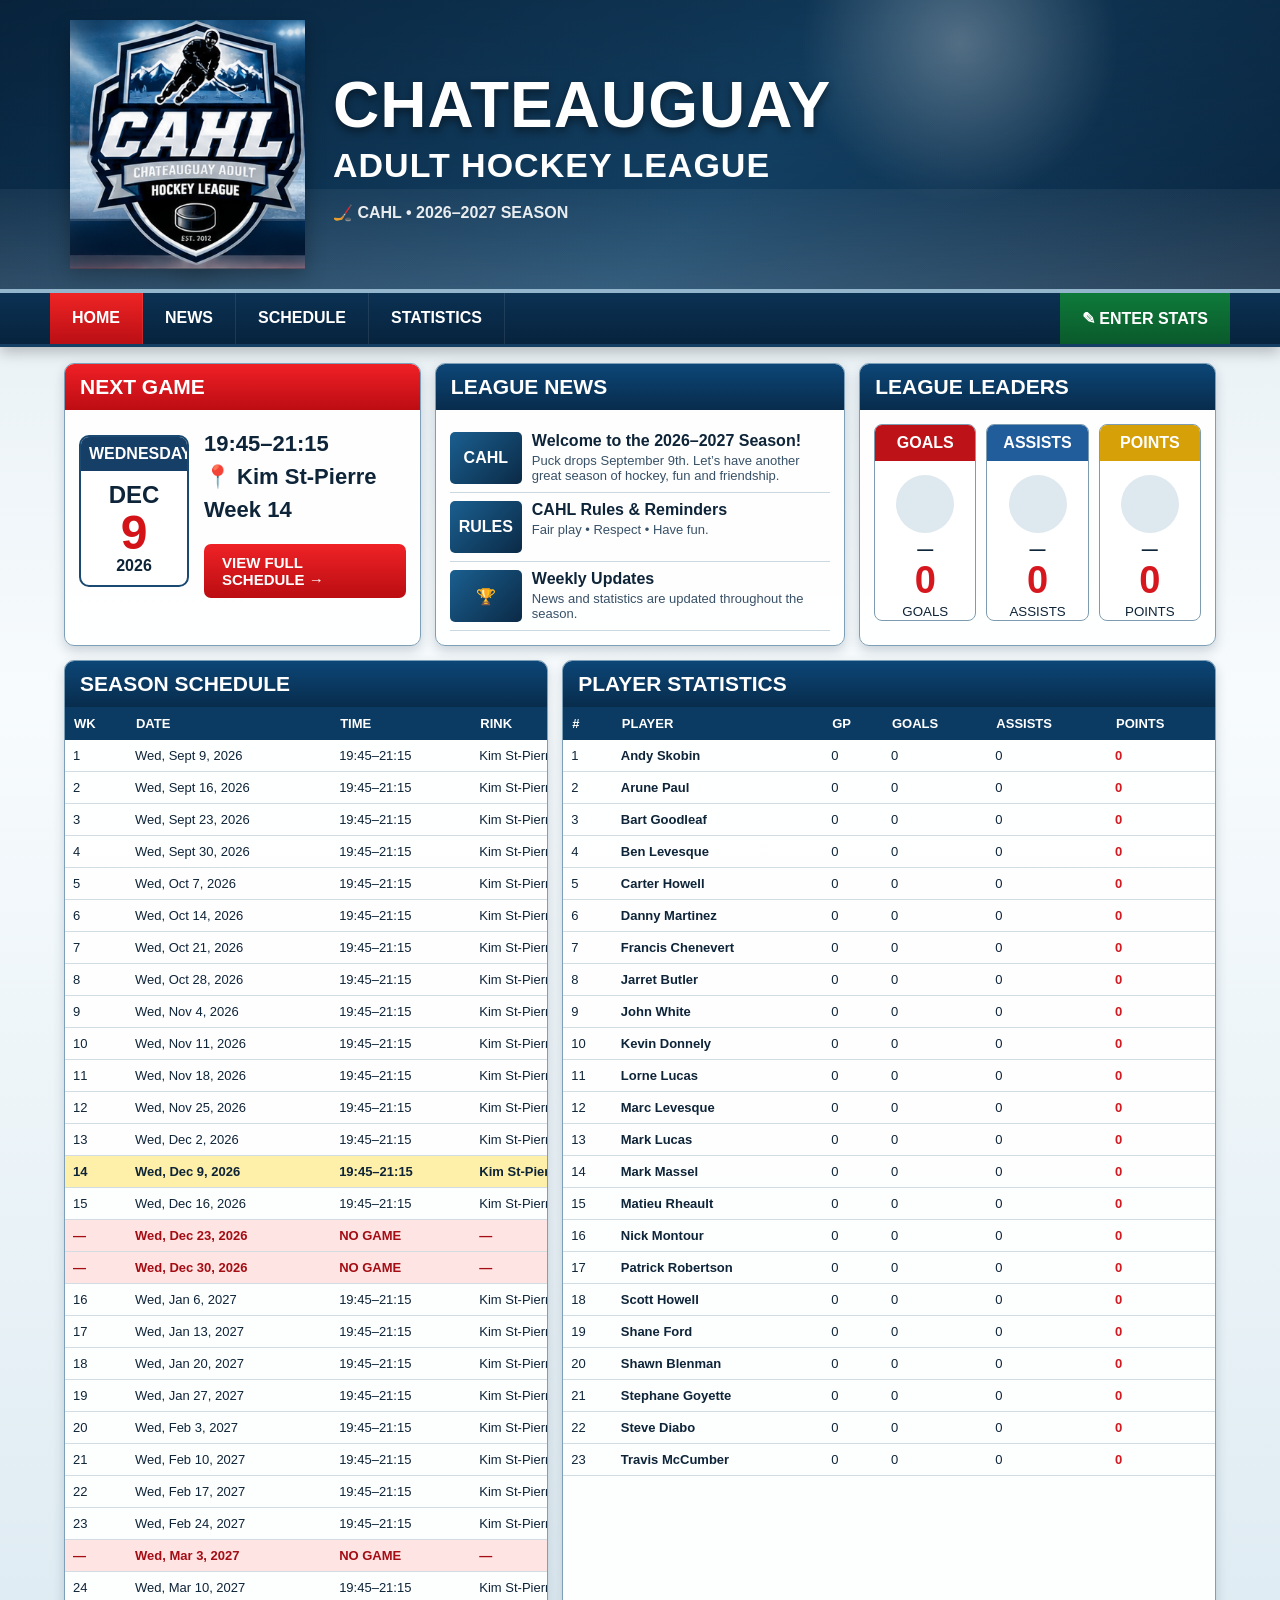
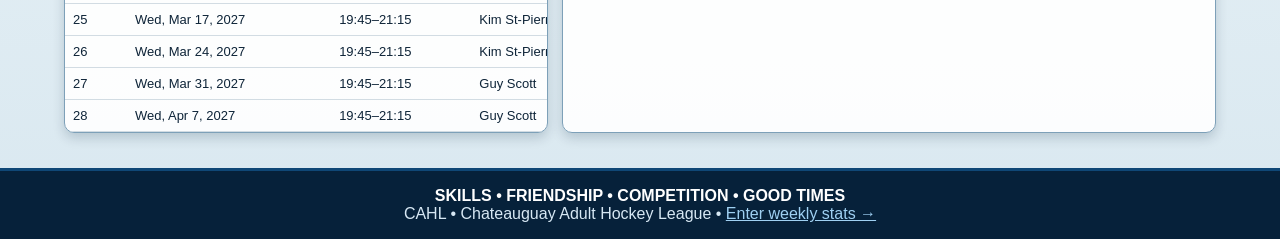
==== index.html @ e0590877 "Build CAHL GitHub Pages site with weekly stats editor Turn the single-file CAHL mockup into a sustai" ====
<!DOCTYPE html>
<html lang="en">
<head>
<meta charset="UTF-8">
<meta name="viewport" content="width=device-width, initial-scale=1.0">
<title>CAHL - Chateauguay Adult Hockey League</title>
<meta name="description" content="Chateauguay Adult Hockey League — schedule, standings and player statistics for the 2026–2027 season.">
<link rel="icon" href="assets/logo.png">
<link rel="stylesheet" href="assets/app.css">
</head>
<body>
<section class="hero" id="home">
  <div class="hero-inner">
    <img class="logo-img" src="assets/logo.png" alt="CAHL logo">
    <div class="hero-title">
      <h1>CHATEAUGUAY</h1>
      <h2>ADULT HOCKEY LEAGUE</h2>
      <div class="est">🏒 <span id="seasonLabel">CAHL • 2026–2027 SEASON</span></div>
    </div>
  </div>
</section>

<nav class="nav">
  <div class="nav-inner">
    <a href="#home">HOME</a><a href="#news">NEWS</a><a href="#schedule">SCHEDULE</a><a href="#stats">STATISTICS</a><a class="admin-link" href="admin.html">✎ ENTER STATS</a>
  </div>
</nav>

<main class="main">
  <div class="top-grid">
    <section class="panel">
      <div class="panel-head red">Next Game</div>
      <div class="panel-body next-game" id="nextGame">
        <div class="date-box"><div class="day">—</div><div class="month">—</div><div class="num">—</div><div class="year">—</div></div>
        <div class="game-details"><strong>Loading…</strong></div>
      </div>
    </section>

    <section class="panel" id="news">
      <div class="panel-head">League News</div>
      <div class="panel-body">
        <div class="news-item"><div class="news-thumb">CAHL</div><div><h4>Welcome to the 2026–2027 Season!</h4><p>Puck drops September 9th. Let’s have another great season of hockey, fun and friendship.</p></div></div>
        <div class="news-item"><div class="news-thumb">RULES</div><div><h4>CAHL Rules &amp; Reminders</h4><p>Fair play • Respect • Have fun.</p></div></div>
        <div class="news-item"><div class="news-thumb">🏆</div><div><h4>Weekly Updates</h4><p>News and statistics are updated throughout the season.</p></div></div>
      </div>
    </section>

    <section class="panel">
      <div class="panel-head">League Leaders</div>
      <div class="panel-body leader-grid">
        <div class="leader-card"><div class="title">GOALS</div><div class="sil"></div><div class="name" id="goalName">—</div><div class="stat" id="goalVal">0</div><small>GOALS</small></div>
        <div class="leader-card"><div class="title">ASSISTS</div><div class="sil"></div><div class="name" id="assistName">—</div><div class="stat" id="assistVal">0</div><small>ASSISTS</small></div>
        <div class="leader-card"><div class="title">POINTS</div><div class="sil"></div><div class="name" id="pointName">—</div><div class="stat" id="pointVal">0</div><small>POINTS</small></div>
      </div>
    </section>
  </div>

  <div class="content-grid">
    <section class="panel" id="schedule">
      <div class="panel-head">Season Schedule</div>
      <div class="table-wrap"><table><thead><tr><th>WK</th><th>DATE</th><th>TIME</th><th>RINK</th></tr></thead><tbody id="scheduleBody"></tbody></table></div>
    </section>

    <section class="panel" id="stats">
      <div class="panel-head">Player Statistics</div>
      <div class="table-wrap"><table><thead><tr><th>#</th><th>PLAYER</th><th>GP</th><th>GOALS</th><th>ASSISTS</th><th>POINTS</th></tr></thead><tbody id="statsBody"></tbody></table></div>
    </section>
  </div>
</main>

<footer class="footer">
  <strong>SKILLS • FRIENDSHIP • COMPETITION • GOOD TIMES</strong><br>
  CAHL • Chateauguay Adult Hockey League • <a href="admin.html">Enter weekly stats →</a>
</footer>

<script src="assets/data.js"></script>
<script src="assets/site.js"></script>
</body>
</html>
---- assets/app.css ----
:root{
  --navy:#07233d; --navy2:#0a365f; --blue:#0f66b3; --red:#d71920;
  --gold:#f0b51a; --ice:#eef5f9; --line:#c6d3dc; --text:#0e2438;
}
*{box-sizing:border-box}
body{
  margin:0;font-family:Arial,Helvetica,sans-serif;color:var(--text);
  background:linear-gradient(#dfeaf0,#f7fbfd 38%,#d9e8f0);
}
.hero{
  min-height:270px;
  background:
    radial-gradient(circle at 75% 15%,rgba(255,255,255,.28),transparent 16%),
    linear-gradient(rgba(3,21,38,.35),rgba(3,21,38,.15)),
    linear-gradient(135deg,#0a2a47,#174b73 58%,#0b2945);
  color:white;
  position:relative;
  overflow:hidden;
  border-bottom:4px solid #93b6cc;
}
.hero:before{
  content:"";position:absolute;inset:auto 0 0;height:100px;
  background:linear-gradient(rgba(255,255,255,.05),rgba(255,255,255,.14));
}
.hero-inner{
  max-width:1180px;margin:auto;padding:20px;display:flex;align-items:center;gap:28px;position:relative;z-index:1;
}
.logo-img{width:235px;max-width:34vw;filter:drop-shadow(0 10px 10px rgba(0,0,0,.35))}
.hero-title h1{
  margin:0;font-size:clamp(34px,5vw,66px);font-weight:900;letter-spacing:1px;
  text-shadow:0 4px 8px rgba(0,0,0,.45)
}
.hero-title h2{margin:4px 0 0;font-size:clamp(20px,3vw,34px);letter-spacing:1px}
.hero-title .est{margin-top:18px;font-weight:700;opacity:.9}
.nav{
  background:linear-gradient(#0b3153,#07233d);border-bottom:3px solid #153f62;
  box-shadow:0 5px 14px rgba(0,0,0,.25)
}
.nav-inner{max-width:1180px;margin:auto;display:flex;flex-wrap:wrap}
.nav a{
  color:white;text-decoration:none;font-weight:800;padding:16px 22px;display:block;border-right:1px solid rgba(255,255,255,.09)
}
.nav a:first-child{background:linear-gradient(#ef2424,#ba0f15)}
.nav a.admin-link{margin-left:auto;border-right:none;background:linear-gradient(#0e7a3a,#0a5a2b)}
.main{max-width:1180px;margin:16px auto 0;padding:0 14px 35px}
.top-grid{display:grid;grid-template-columns:1fr 1.15fr 1fr;gap:14px}
.panel{
  border:1px solid #7da0b8;border-radius:10px;background:rgba(255,255,255,.93);
  box-shadow:0 5px 12px rgba(5,33,54,.18);overflow:hidden
}
.panel-head{
  background:linear-gradient(#0c4677,#082c4c);color:white;padding:11px 15px;
  font-size:21px;font-weight:900;text-transform:uppercase
}
.panel-head.red{background:linear-gradient(#ef2026,#bd0c13)}
.panel-head.green{background:linear-gradient(#0e7a3a,#0a5a2b)}
.panel-body{padding:14px}
.next-game{display:grid;grid-template-columns:110px 1fr;gap:15px;align-items:center}
.date-box{
  border:2px solid #1a4a71;border-radius:10px;background:white;text-align:center;overflow:hidden
}
.date-box .day{background:#163f67;color:white;font-weight:900;padding:8px}
.date-box .month{font-size:24px;font-weight:900;margin-top:10px}
.date-box .num{font-size:48px;color:#d31318;font-weight:900;line-height:1}
.date-box .year{font-weight:800;padding-bottom:10px}
.game-details strong{font-size:22px;display:block;margin:7px 0}
.btn{display:inline-block;background:linear-gradient(#ef2226,#ba0d12);color:white;font-weight:900;padding:10px 18px;border-radius:7px;text-decoration:none;margin-top:14px;border:none;cursor:pointer;font-size:15px}
.btn:disabled{opacity:.5;cursor:not-allowed}
.btn.blue{background:linear-gradient(#0f66b3,#0a4a85)}
.btn.green{background:linear-gradient(#0e7a3a,#0a5a2b)}
.btn.ghost{background:linear-gradient(#5a6b78,#3f4c56)}
.news-item{display:grid;grid-template-columns:72px 1fr;gap:10px;padding:8px 0;border-bottom:1px solid #ccd8df}
.news-thumb{height:52px;border-radius:5px;background:linear-gradient(135deg,#1a5f90,#0b2a46);display:grid;place-items:center;color:white;font-weight:900}
.news-item h4{margin:0 0 3px;font-size:16px} .news-item p{margin:0;font-size:13px;color:#385167}
.leader-grid{display:grid;grid-template-columns:repeat(3,1fr);gap:10px}
.leader-card{border:1px solid #7d9cb2;border-radius:8px;background:white;text-align:center;overflow:hidden}
.leader-card .title{color:white;font-weight:900;padding:9px;background:#bd1218}
.leader-card:nth-child(2) .title{background:#205d9a}
.leader-card:nth-child(3) .title{background:#d6a009}
.leader-card .sil{width:58px;height:58px;border-radius:50%;background:#dde8ef;margin:14px auto 8px}
.leader-card .name{font-weight:900} .leader-card .stat{font-size:38px;color:#d6171e;font-weight:900}
.content-grid{display:grid;grid-template-columns:1fr 1.35fr;gap:14px;margin-top:14px}
.table-wrap{overflow:auto}
table{width:100%;border-collapse:collapse;min-width:560px}
th{background:#0b3b63;color:white;padding:9px;font-size:13px;text-align:left}
td{padding:8px;border-bottom:1px solid #d2dce3;font-size:13px}
tr.highlight td{background:#fff0a9;font-weight:800}
tr.no-game td{background:#ffe4e4;color:#a30d13;font-weight:800}
.points{color:#d31920;font-weight:900}
.roster{display:grid;grid-template-columns:1fr 1fr;gap:0 18px}
.roster div{padding:7px 4px;border-bottom:1px solid #d6dfe5;font-size:13px}
.roster b{display:inline-block;width:22px}
.footer{
  background:#06213a;color:#d7e8f4;text-align:center;padding:16px 20px;border-top:3px solid #0f4776
}
.footer strong{color:white}
.footer a{color:#9fd0f2}

/* ---- Admin / stats-entry editor ---- */
.field{margin:10px 0}
.field label{display:block;font-weight:800;margin-bottom:4px;font-size:14px}
.field input,.field select{
  width:100%;padding:9px 10px;border:1px solid #7da0b8;border-radius:7px;font-size:15px;background:white
}
.row2{display:grid;grid-template-columns:1fr 1fr;gap:12px}
.hint{font-size:12px;color:#4a6076;margin:4px 0 0}
.entry-table th,.entry-table td{text-align:left}
.entry-table td.num,.entry-table th.num{text-align:center;width:88px}
.entry-table input[type=number]{width:70px;padding:6px;border:1px solid #7da0b8;border-radius:6px;text-align:center;font-size:14px}
.entry-table input[type=checkbox]{width:18px;height:18px}
.entry-table tr.played td{background:#eafaef}
.toolbar{display:flex;flex-wrap:wrap;gap:10px;align-items:center;margin-top:6px}
.status{margin:12px 0;padding:11px 14px;border-radius:8px;font-weight:700;font-size:14px;display:none}
.status.show{display:block}
.status.ok{background:#e6f7ec;color:#0a5a2b;border:1px solid #8ed0a5}
.status.err{background:#fdeaea;color:#a30d13;border:1px solid #e6a2a5}
.status.info{background:#e9f2fb;color:#0a4a85;border:1px solid #a7c8e8}
details.help{margin:10px 0;background:#eef5f9;border:1px solid #c6d3dc;border-radius:8px;padding:10px 14px}
details.help summary{font-weight:800;cursor:pointer}
details.help p,details.help li{font-size:13px;line-height:1.5}
code{background:#e3edf3;padding:1px 5px;border-radius:4px;font-size:12px}
.json-out{width:100%;min-height:160px;font-family:ui-monospace,Menlo,Consolas,monospace;font-size:12px;padding:10px;border:1px solid #7da0b8;border-radius:8px;white-space:pre;overflow:auto}
@media(max-width:950px){
  .top-grid,.content-grid{grid-template-columns:1fr}
  .hero-inner{align-items:flex-start}
  .logo-img{width:160px}
}
@media(max-width:600px){
  .hero-inner{flex-direction:column;text-align:center}
  .logo-img{max-width:180px}
  .nav-inner{justify-content:center}
  .nav a{padding:12px 14px;font-size:13px}
  .nav a.admin-link{margin-left:0}
  .leader-grid{grid-template-columns:1fr}
  .next-game{grid-template-columns:95px 1fr}
  .roster{grid-template-columns:1fr}
  .row2{grid-template-columns:1fr}
}
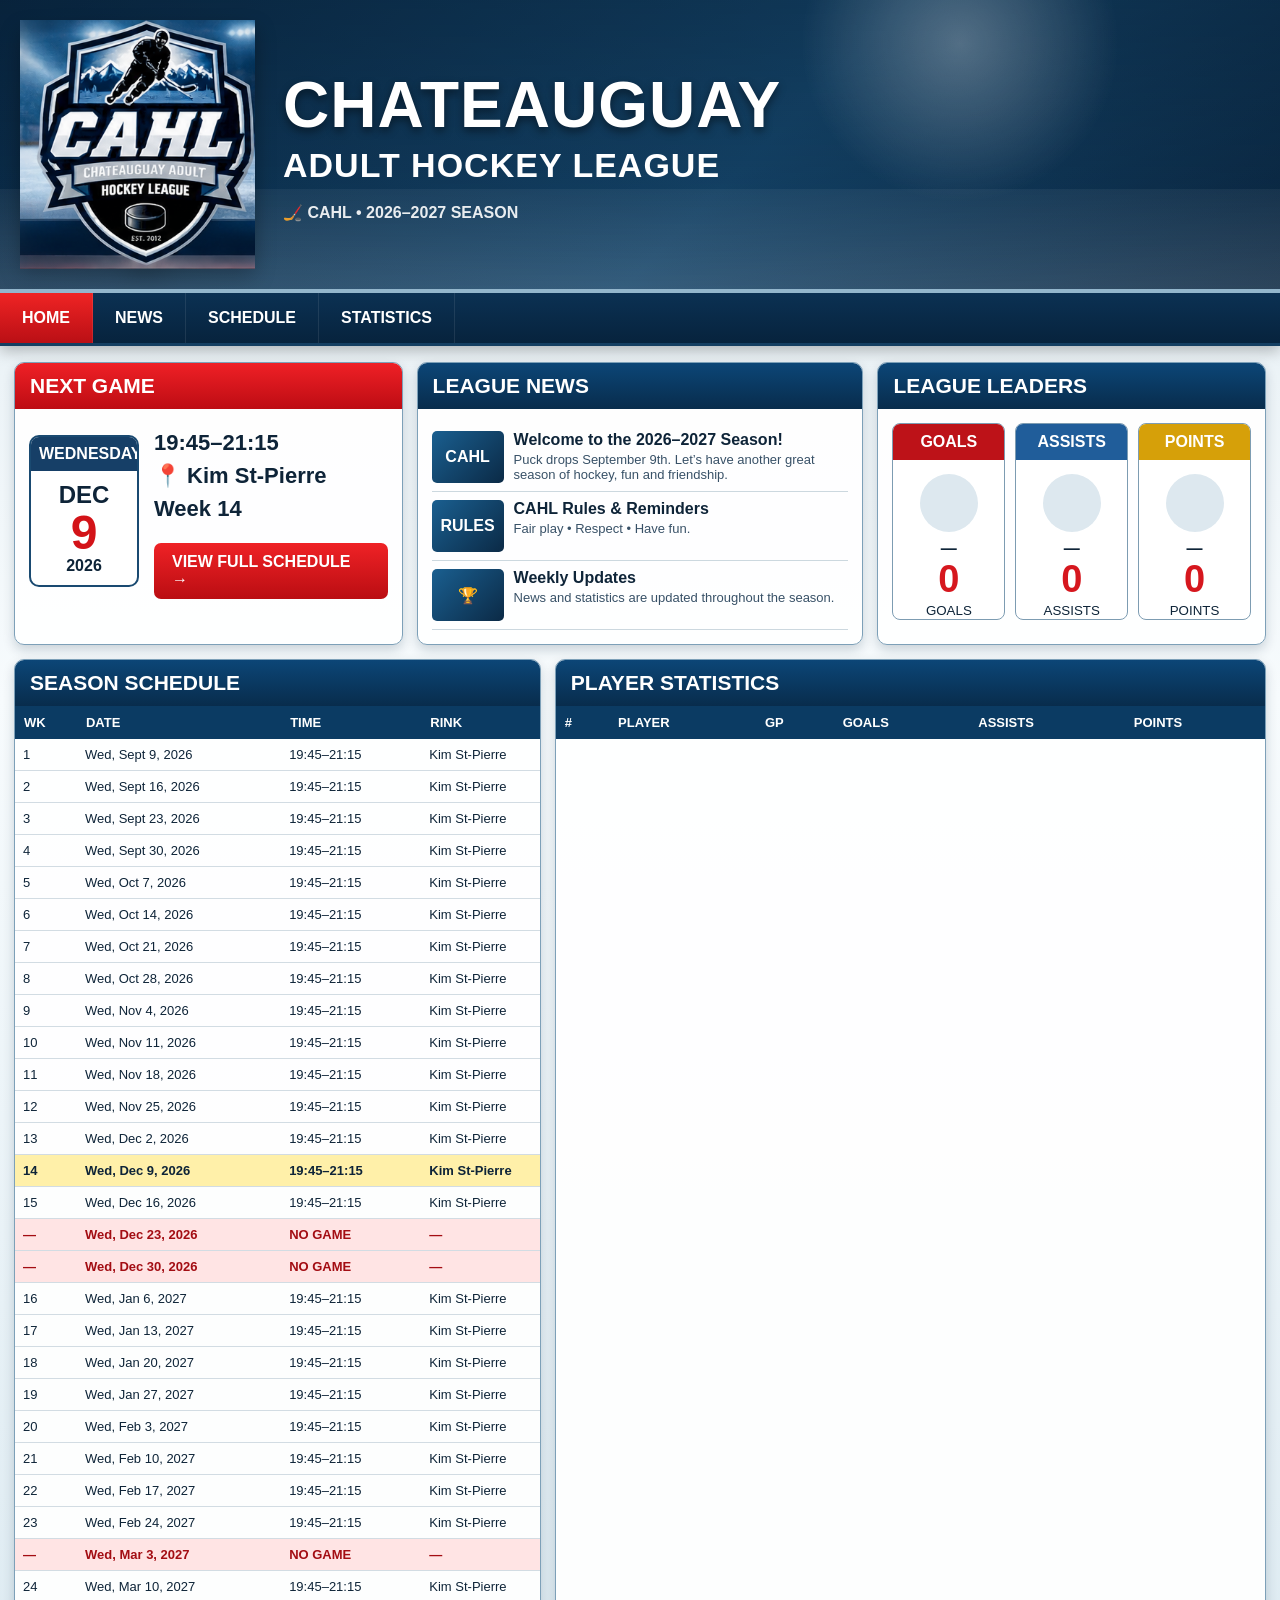
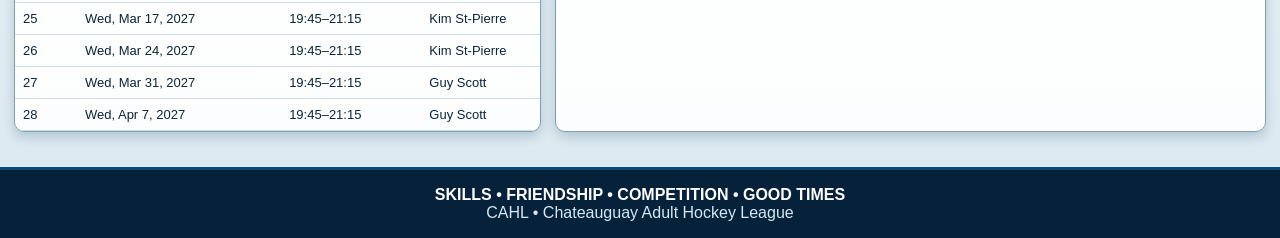
==== commit 9fa50dcc: "Switch stats source to Google Sheet with automated sync Replace the browser-based PAT editor with a " ====
--- a/index.html
+++ b/index.html
@@ -22,7 +22,7 @@
 
 <nav class="nav">
   <div class="nav-inner">
-    <a href="#home">HOME</a><a href="#news">NEWS</a><a href="#schedule">SCHEDULE</a><a href="#stats">STATISTICS</a><a class="admin-link" href="admin.html">✎ ENTER STATS</a>
+    <a href="#home">HOME</a><a href="#news">NEWS</a><a href="#schedule">SCHEDULE</a><a href="#stats">STATISTICS</a>
   </div>
 </nav>
 
@@ -70,7 +70,7 @@
 
 <footer class="footer">
   <strong>SKILLS • FRIENDSHIP • COMPETITION • GOOD TIMES</strong><br>
-  CAHL • Chateauguay Adult Hockey League • <a href="admin.html">Enter weekly stats →</a>
+  CAHL • Chateauguay Adult Hockey League
 </footer>
 
 <script src="assets/data.js"></script>
--- a/assets/app.css
+++ b/assets/app.css
@@ -23,7 +23,7 @@
   background:linear-gradient(rgba(255,255,255,.05),rgba(255,255,255,.14));
 }
 .hero-inner{
-  max-width:1180px;margin:auto;padding:20px;display:flex;align-items:center;gap:28px;position:relative;z-index:1;
+  max-width:1560px;margin:auto;padding:20px;display:flex;align-items:center;gap:28px;position:relative;z-index:1;
 }
 .logo-img{width:235px;max-width:34vw;filter:drop-shadow(0 10px 10px rgba(0,0,0,.35))}
 .hero-title h1{
@@ -36,13 +36,12 @@
   background:linear-gradient(#0b3153,#07233d);border-bottom:3px solid #153f62;
   box-shadow:0 5px 14px rgba(0,0,0,.25)
 }
-.nav-inner{max-width:1180px;margin:auto;display:flex;flex-wrap:wrap}
+.nav-inner{max-width:1560px;margin:auto;display:flex;flex-wrap:wrap}
 .nav a{
   color:white;text-decoration:none;font-weight:800;padding:16px 22px;display:block;border-right:1px solid rgba(255,255,255,.09)
 }
 .nav a:first-child{background:linear-gradient(#ef2424,#ba0f15)}
-.nav a.admin-link{margin-left:auto;border-right:none;background:linear-gradient(#0e7a3a,#0a5a2b)}
-.main{max-width:1180px;margin:16px auto 0;padding:0 14px 35px}
+.main{max-width:1560px;margin:16px auto 0;padding:0 14px 35px}
 .top-grid{display:grid;grid-template-columns:1fr 1.15fr 1fr;gap:14px}
 .panel{
   border:1px solid #7da0b8;border-radius:10px;background:rgba(255,255,255,.93);
@@ -53,7 +52,6 @@
   font-size:21px;font-weight:900;text-transform:uppercase
 }
 .panel-head.red{background:linear-gradient(#ef2026,#bd0c13)}
-.panel-head.green{background:linear-gradient(#0e7a3a,#0a5a2b)}
 .panel-body{padding:14px}
 .next-game{display:grid;grid-template-columns:110px 1fr;gap:15px;align-items:center}
 .date-box{
@@ -64,11 +62,7 @@
 .date-box .num{font-size:48px;color:#d31318;font-weight:900;line-height:1}
 .date-box .year{font-weight:800;padding-bottom:10px}
 .game-details strong{font-size:22px;display:block;margin:7px 0}
-.btn{display:inline-block;background:linear-gradient(#ef2226,#ba0d12);color:white;font-weight:900;padding:10px 18px;border-radius:7px;text-decoration:none;margin-top:14px;border:none;cursor:pointer;font-size:15px}
-.btn:disabled{opacity:.5;cursor:not-allowed}
-.btn.blue{background:linear-gradient(#0f66b3,#0a4a85)}
-.btn.green{background:linear-gradient(#0e7a3a,#0a5a2b)}
-.btn.ghost{background:linear-gradient(#5a6b78,#3f4c56)}
+.btn{display:inline-block;background:linear-gradient(#ef2226,#ba0d12);color:white;font-weight:900;padding:10px 18px;border-radius:7px;text-decoration:none;margin-top:14px}
 .news-item{display:grid;grid-template-columns:72px 1fr;gap:10px;padding:8px 0;border-bottom:1px solid #ccd8df}
 .news-thumb{height:52px;border-radius:5px;background:linear-gradient(135deg,#1a5f90,#0b2a46);display:grid;place-items:center;color:white;font-weight:900}
 .news-item h4{margin:0 0 3px;font-size:16px} .news-item p{margin:0;font-size:13px;color:#385167}
@@ -95,31 +89,6 @@
 }
 .footer strong{color:white}
 .footer a{color:#9fd0f2}
-
-/* ---- Admin / stats-entry editor ---- */
-.field{margin:10px 0}
-.field label{display:block;font-weight:800;margin-bottom:4px;font-size:14px}
-.field input,.field select{
-  width:100%;padding:9px 10px;border:1px solid #7da0b8;border-radius:7px;font-size:15px;background:white
-}
-.row2{display:grid;grid-template-columns:1fr 1fr;gap:12px}
-.hint{font-size:12px;color:#4a6076;margin:4px 0 0}
-.entry-table th,.entry-table td{text-align:left}
-.entry-table td.num,.entry-table th.num{text-align:center;width:88px}
-.entry-table input[type=number]{width:70px;padding:6px;border:1px solid #7da0b8;border-radius:6px;text-align:center;font-size:14px}
-.entry-table input[type=checkbox]{width:18px;height:18px}
-.entry-table tr.played td{background:#eafaef}
-.toolbar{display:flex;flex-wrap:wrap;gap:10px;align-items:center;margin-top:6px}
-.status{margin:12px 0;padding:11px 14px;border-radius:8px;font-weight:700;font-size:14px;display:none}
-.status.show{display:block}
-.status.ok{background:#e6f7ec;color:#0a5a2b;border:1px solid #8ed0a5}
-.status.err{background:#fdeaea;color:#a30d13;border:1px solid #e6a2a5}
-.status.info{background:#e9f2fb;color:#0a4a85;border:1px solid #a7c8e8}
-details.help{margin:10px 0;background:#eef5f9;border:1px solid #c6d3dc;border-radius:8px;padding:10px 14px}
-details.help summary{font-weight:800;cursor:pointer}
-details.help p,details.help li{font-size:13px;line-height:1.5}
-code{background:#e3edf3;padding:1px 5px;border-radius:4px;font-size:12px}
-.json-out{width:100%;min-height:160px;font-family:ui-monospace,Menlo,Consolas,monospace;font-size:12px;padding:10px;border:1px solid #7da0b8;border-radius:8px;white-space:pre;overflow:auto}
 @media(max-width:950px){
   .top-grid,.content-grid{grid-template-columns:1fr}
   .hero-inner{align-items:flex-start}
@@ -130,9 +99,7 @@
   .logo-img{max-width:180px}
   .nav-inner{justify-content:center}
   .nav a{padding:12px 14px;font-size:13px}
-  .nav a.admin-link{margin-left:0}
   .leader-grid{grid-template-columns:1fr}
   .next-game{grid-template-columns:95px 1fr}
   .roster{grid-template-columns:1fr}
-  .row2{grid-template-columns:1fr}
 }
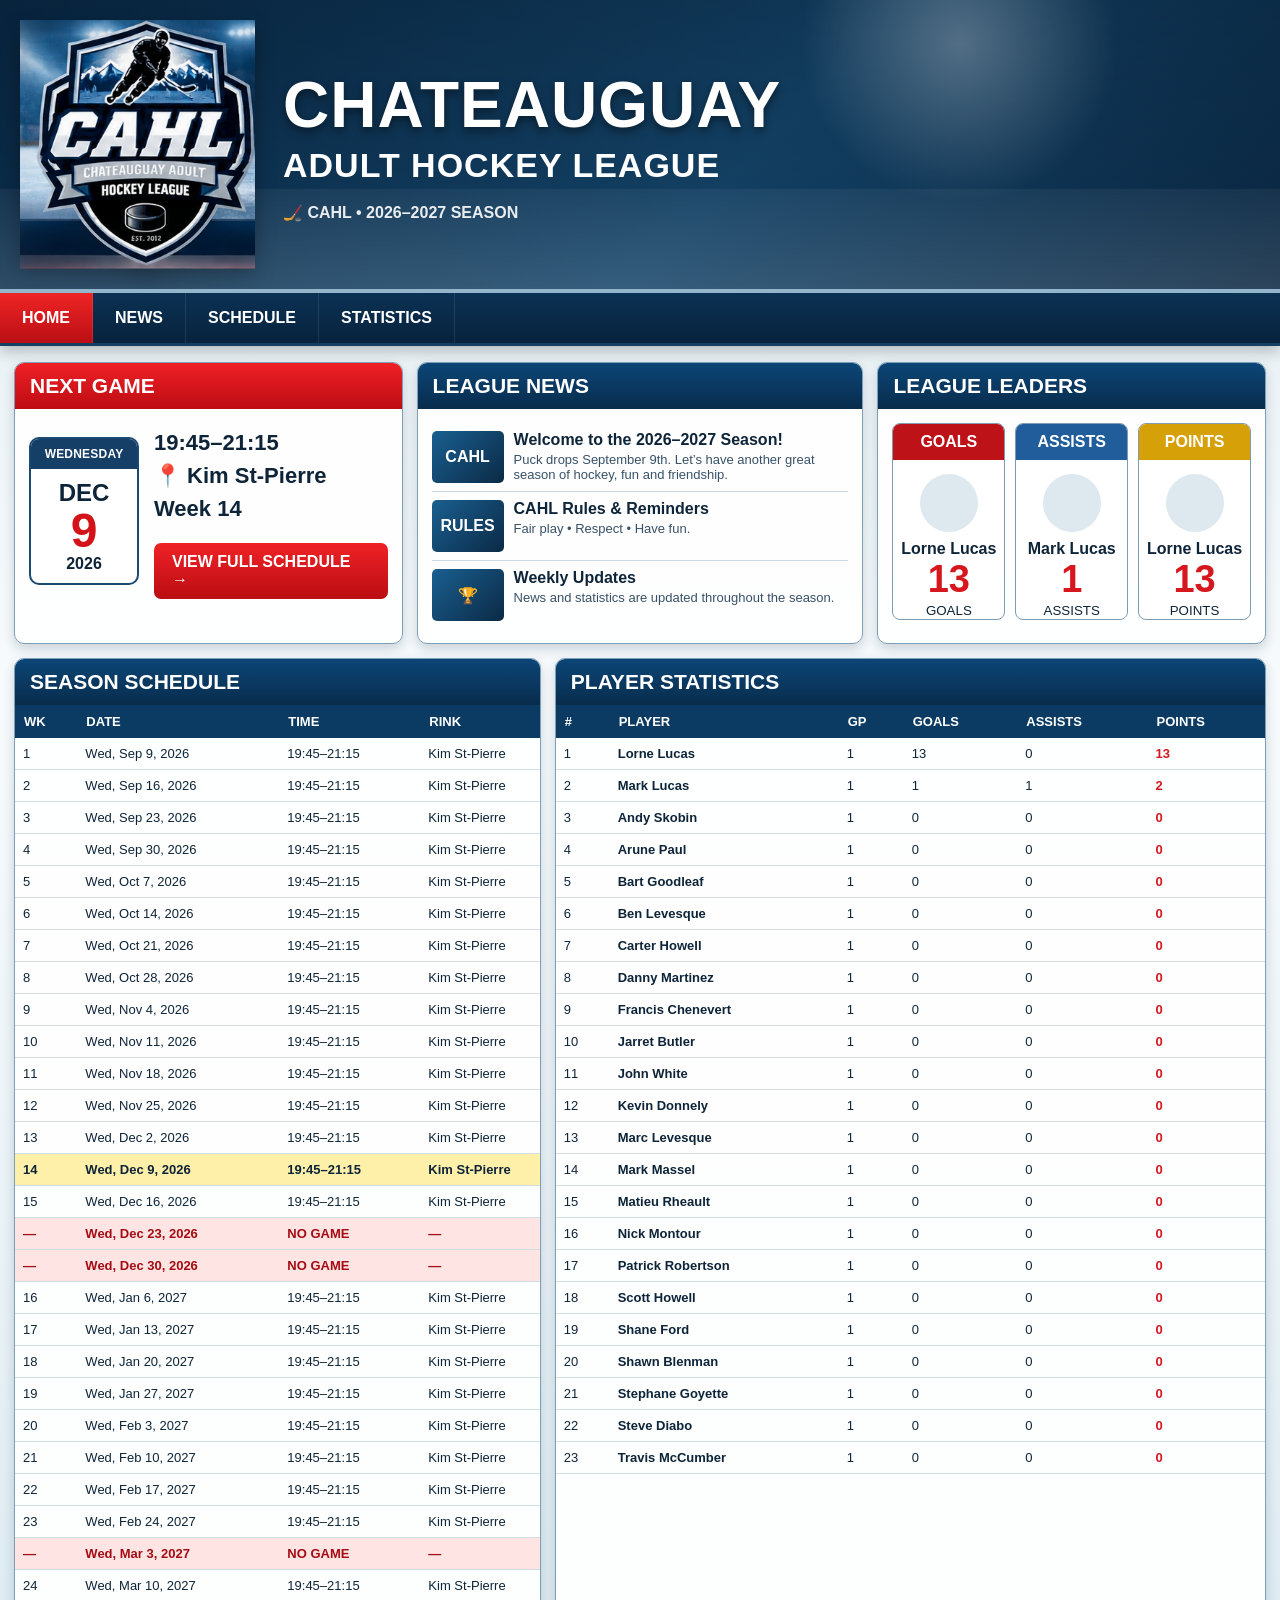
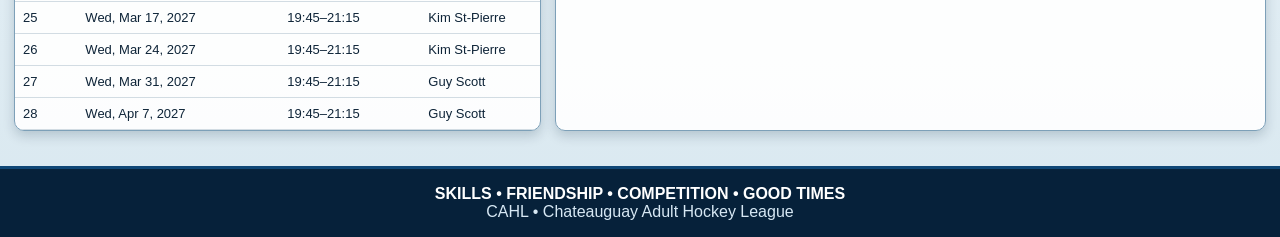
==== commit d6759a3d: "Automate League News from a Google Sheet with a modal Drive League News from a third sheet, same pip" ====
--- a/index.html
+++ b/index.html
@@ -39,9 +39,8 @@
     <section class="panel" id="news">
       <div class="panel-head">League News</div>
       <div class="panel-body">
-        <div class="news-item"><div class="news-thumb">CAHL</div><div><h4>Welcome to the 2026–2027 Season!</h4><p>Puck drops September 9th. Let’s have another great season of hockey, fun and friendship.</p></div></div>
-        <div class="news-item"><div class="news-thumb">RULES</div><div><h4>CAHL Rules &amp; Reminders</h4><p>Fair play • Respect • Have fun.</p></div></div>
-        <div class="news-item"><div class="news-thumb">🏆</div><div><h4>Weekly Updates</h4><p>News and statistics are updated throughout the season.</p></div></div>
+        <div id="newsBody"></div>
+        <button type="button" class="news-more" id="newsMore" hidden>View all news →</button>
       </div>
     </section>
 
@@ -73,6 +72,17 @@
   CAHL • Chateauguay Adult Hockey League
 </footer>
 
+<div class="modal" id="newsModal" hidden>
+  <div class="modal-backdrop" data-close></div>
+  <div class="modal-card" role="dialog" aria-modal="true" aria-labelledby="newsModalTitle">
+    <div class="modal-head">
+      <h3 id="newsModalTitle">League News</h3>
+      <button type="button" class="modal-close" id="newsModalClose" aria-label="Close">×</button>
+    </div>
+    <div class="modal-body" id="newsModalBody"></div>
+  </div>
+</div>
+
 <script src="assets/data.js"></script>
 <script src="assets/site.js"></script>
 </body>
--- a/assets/app.css
+++ b/assets/app.css
@@ -57,7 +57,7 @@
 .date-box{
   border:2px solid #1a4a71;border-radius:10px;background:white;text-align:center;overflow:hidden
 }
-.date-box .day{background:#163f67;color:white;font-weight:900;padding:8px}
+.date-box .day{background:#163f67;color:white;font-weight:900;padding:8px 4px;font-size:12px;letter-spacing:.2px;white-space:nowrap}
 .date-box .month{font-size:24px;font-weight:900;margin-top:10px}
 .date-box .num{font-size:48px;color:#d31318;font-weight:900;line-height:1}
 .date-box .year{font-weight:800;padding-bottom:10px}
@@ -66,6 +66,22 @@
 .news-item{display:grid;grid-template-columns:72px 1fr;gap:10px;padding:8px 0;border-bottom:1px solid #ccd8df}
 .news-thumb{height:52px;border-radius:5px;background:linear-gradient(135deg,#1a5f90,#0b2a46);display:grid;place-items:center;color:white;font-weight:900}
 .news-item h4{margin:0 0 3px;font-size:16px} .news-item p{margin:0;font-size:13px;color:#385167}
+.news-item:last-child{border-bottom:none}
+.news-date{display:block;margin-top:5px;font-size:11px;font-weight:800;letter-spacing:.4px;text-transform:uppercase;color:#7c93a6}
+.read-more{display:inline-block;margin-top:4px;background:none;border:none;color:#0f66b3;font-weight:800;font-size:12px;cursor:pointer;padding:0}
+.read-more:hover{text-decoration:underline}
+.news-more{margin-top:10px;width:100%;background:linear-gradient(#0c4677,#082c4c);color:white;border:none;border-radius:7px;padding:10px;font-weight:800;font-size:14px;cursor:pointer}
+.news-more:hover{filter:brightness(1.08)}
+.hint{font-size:13px;color:#4a6076;margin:6px 0}
+/* News modal */
+.modal[hidden]{display:none}
+.modal{position:fixed;inset:0;z-index:50;display:grid;place-items:center;padding:16px}
+.modal-backdrop{position:absolute;inset:0;background:rgba(4,20,34,.55)}
+.modal-card{position:relative;width:100%;max-width:640px;max-height:85vh;display:flex;flex-direction:column;background:#fff;border-radius:12px;overflow:hidden;box-shadow:0 20px 50px rgba(3,21,38,.4)}
+.modal-head{display:flex;align-items:center;justify-content:space-between;background:linear-gradient(#0c4677,#082c4c);color:#fff;padding:12px 16px}
+.modal-head h3{margin:0;font-size:20px;font-weight:900;text-transform:uppercase}
+.modal-close{background:none;border:none;color:#fff;font-size:28px;line-height:1;cursor:pointer;padding:0 4px}
+.modal-body{padding:6px 16px 16px;overflow:auto}
 .leader-grid{display:grid;grid-template-columns:repeat(3,1fr);gap:10px}
 .leader-card{border:1px solid #7d9cb2;border-radius:8px;background:white;text-align:center;overflow:hidden}
 .leader-card .title{color:white;font-weight:900;padding:9px;background:#bd1218}
@@ -102,4 +118,10 @@
   .leader-grid{grid-template-columns:1fr}
   .next-game{grid-template-columns:95px 1fr}
   .roster{grid-template-columns:1fr}
+  /* Fit tables to the screen instead of scrolling: drop the min-width floor
+     and tighten gutters, cell padding and font. */
+  .main{padding:0 8px 30px}
+  table{min-width:0}
+  th{padding:8px 5px;font-size:12px}
+  td{padding:8px 5px;font-size:12px}
 }
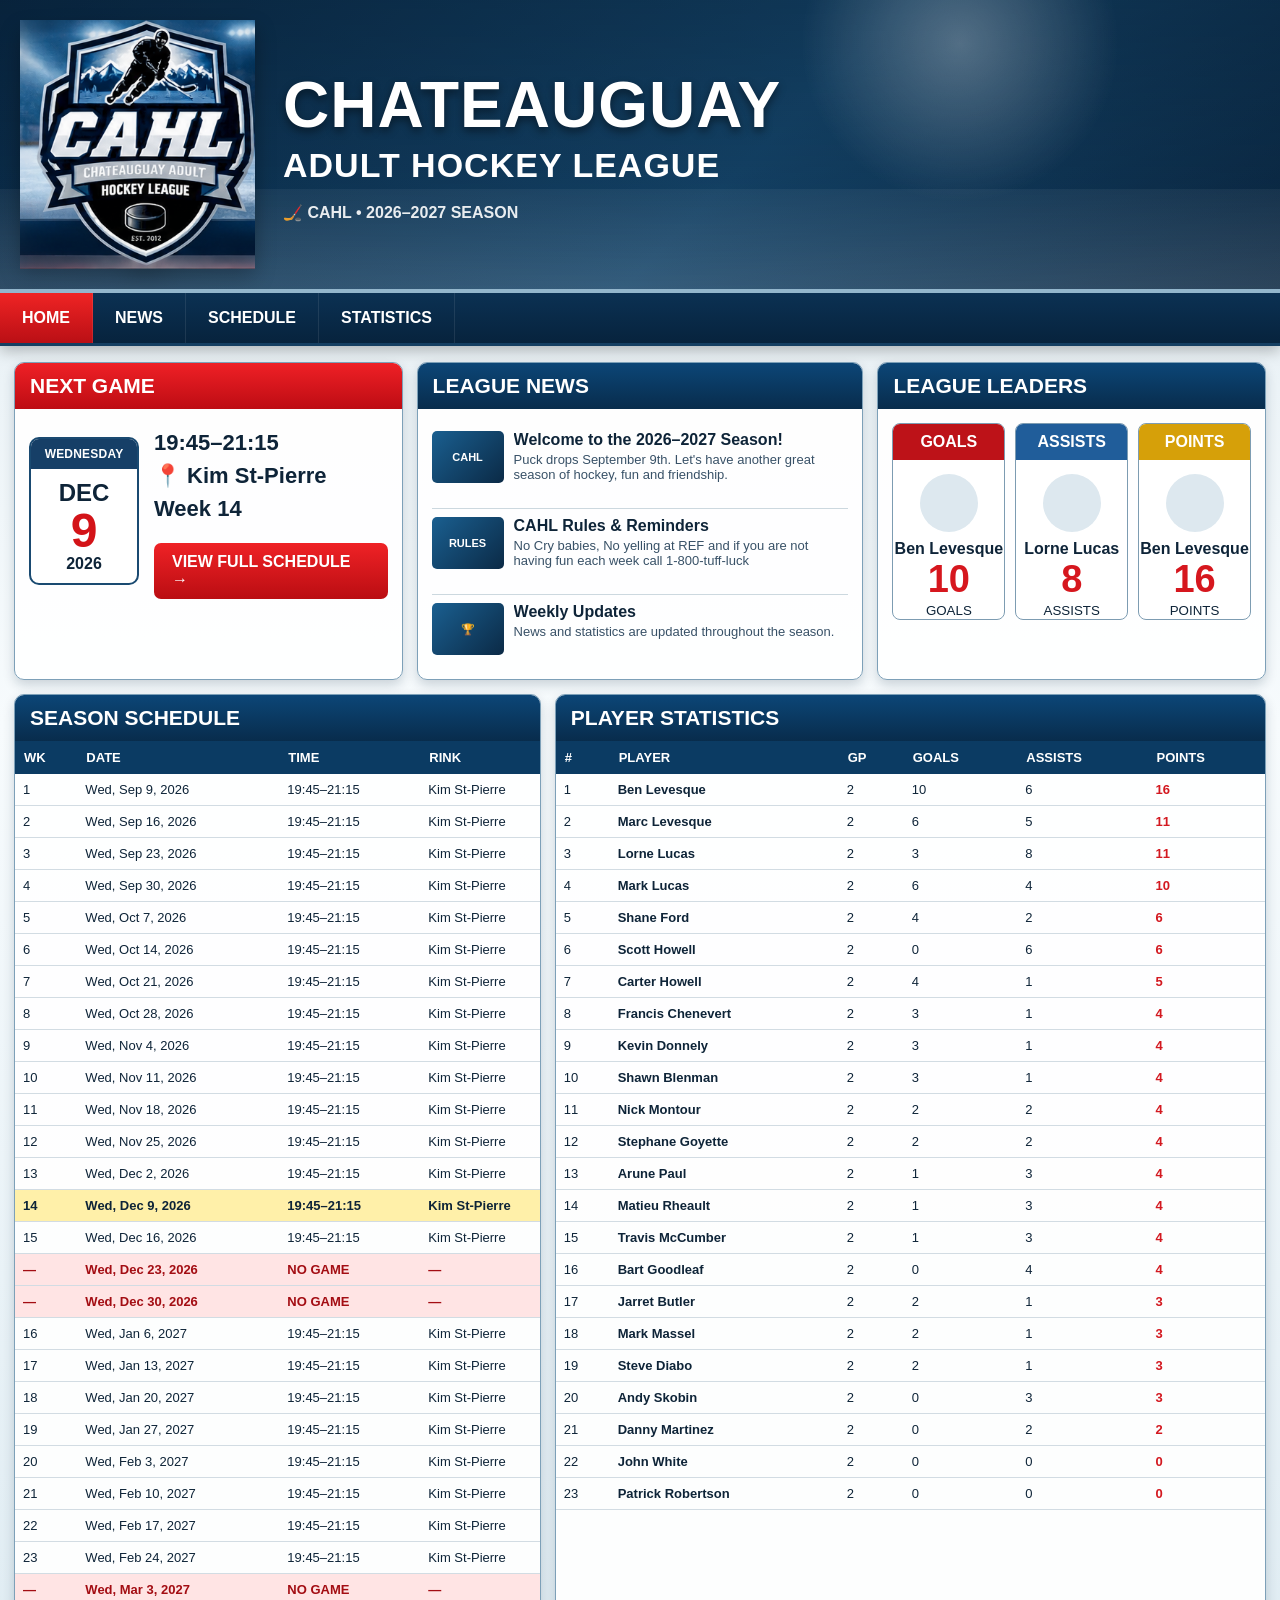
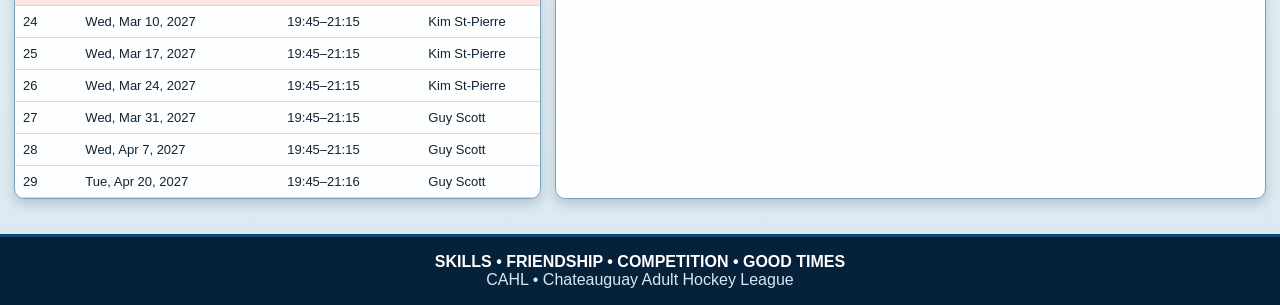
==== commit cce4cd55: "Make the site an installable, self-updating PWA - Add manifest.webmanifest (name, colors, standalone" ====
--- a/index.html
+++ b/index.html
@@ -2,10 +2,18 @@
 <html lang="en">
 <head>
 <meta charset="UTF-8">
-<meta name="viewport" content="width=device-width, initial-scale=1.0">
+<meta name="viewport" content="width=device-width, initial-scale=1.0, viewport-fit=cover">
 <title>CAHL - Chateauguay Adult Hockey League</title>
 <meta name="description" content="Chateauguay Adult Hockey League — schedule, standings and player statistics for the 2026–2027 season.">
 <link rel="icon" href="assets/logo.png">
+<!-- Installable app (Add to Home Screen) -->
+<link rel="manifest" href="manifest.webmanifest">
+<meta name="theme-color" content="#07233d">
+<meta name="mobile-web-app-capable" content="yes">
+<meta name="apple-mobile-web-app-capable" content="yes">
+<meta name="apple-mobile-web-app-status-bar-style" content="black-translucent">
+<meta name="apple-mobile-web-app-title" content="CAHL">
+<link rel="apple-touch-icon" href="assets/icon-180.png">
 <link rel="stylesheet" href="assets/app.css">
 </head>
 <body>
@@ -85,5 +93,12 @@
 
 <script src="assets/data.js"></script>
 <script src="assets/site.js"></script>
+<script>
+  if ('serviceWorker' in navigator) {
+    window.addEventListener('load', function () {
+      navigator.serviceWorker.register('sw.js').catch(function () {});
+    });
+  }
+</script>
 </body>
 </html>
--- a/assets/app.css
+++ b/assets/app.css
@@ -9,6 +9,7 @@
 }
 .hero{
   min-height:270px;
+  padding-top:env(safe-area-inset-top,0);
   background:
     radial-gradient(circle at 75% 15%,rgba(255,255,255,.28),transparent 16%),
     linear-gradient(rgba(3,21,38,.35),rgba(3,21,38,.15)),
@@ -64,12 +65,20 @@
 .game-details strong{font-size:22px;display:block;margin:7px 0}
 .btn{display:inline-block;background:linear-gradient(#ef2226,#ba0d12);color:white;font-weight:900;padding:10px 18px;border-radius:7px;text-decoration:none;margin-top:14px}
 .news-item{display:grid;grid-template-columns:72px 1fr;gap:10px;padding:8px 0;border-bottom:1px solid #ccd8df}
-.news-thumb{height:52px;border-radius:5px;background:linear-gradient(135deg,#1a5f90,#0b2a46);display:grid;place-items:center;color:white;font-weight:900}
+.news-thumb{height:52px;border-radius:5px;background:linear-gradient(135deg,#1a5f90,#0b2a46);display:grid;place-items:center;color:white;font-weight:900;font-size:11px;letter-spacing:0;text-align:center;padding:2px 4px;overflow:hidden;white-space:nowrap}
 .news-item h4{margin:0 0 3px;font-size:16px} .news-item p{margin:0;font-size:13px;color:#385167}
 .news-item:last-child{border-bottom:none}
+.news-content{min-width:0}   /* allow the title/body to truncate within the grid column */
+/* Card (panel) truncation — the modal (#newsModalBody) shows full bodies. */
+#newsBody .news-item h4{white-space:nowrap;overflow:hidden;text-overflow:ellipsis}
+/* Titles are headlines: clamp them even in the modal so a paragraph-length
+   title can't blow up the layout (the body below still shows in full). */
+#newsModalBody .news-item h4{display:-webkit-box;-webkit-box-orient:vertical;-webkit-line-clamp:2;line-clamp:2;overflow:hidden}
+#newsBody .news-item.expanded h4{white-space:normal}
+#newsBody .news-item:not(.expanded) .news-text{display:-webkit-box;-webkit-box-orient:vertical;-webkit-line-clamp:3;line-clamp:3;overflow:hidden}
 .news-date{display:block;margin-top:5px;font-size:11px;font-weight:800;letter-spacing:.4px;text-transform:uppercase;color:#7c93a6}
-.read-more{display:inline-block;margin-top:4px;background:none;border:none;color:#0f66b3;font-weight:800;font-size:12px;cursor:pointer;padding:0}
-.read-more:hover{text-decoration:underline}
+.view-more{display:inline-block;margin-top:4px;background:none;border:none;color:#0f66b3;font-weight:800;font-size:12px;cursor:pointer;padding:0}
+.view-more:hover{text-decoration:underline}
 .news-more{margin-top:10px;width:100%;background:linear-gradient(#0c4677,#082c4c);color:white;border:none;border-radius:7px;padding:10px;font-weight:800;font-size:14px;cursor:pointer}
 .news-more:hover{filter:brightness(1.08)}
 .hint{font-size:13px;color:#4a6076;margin:6px 0}
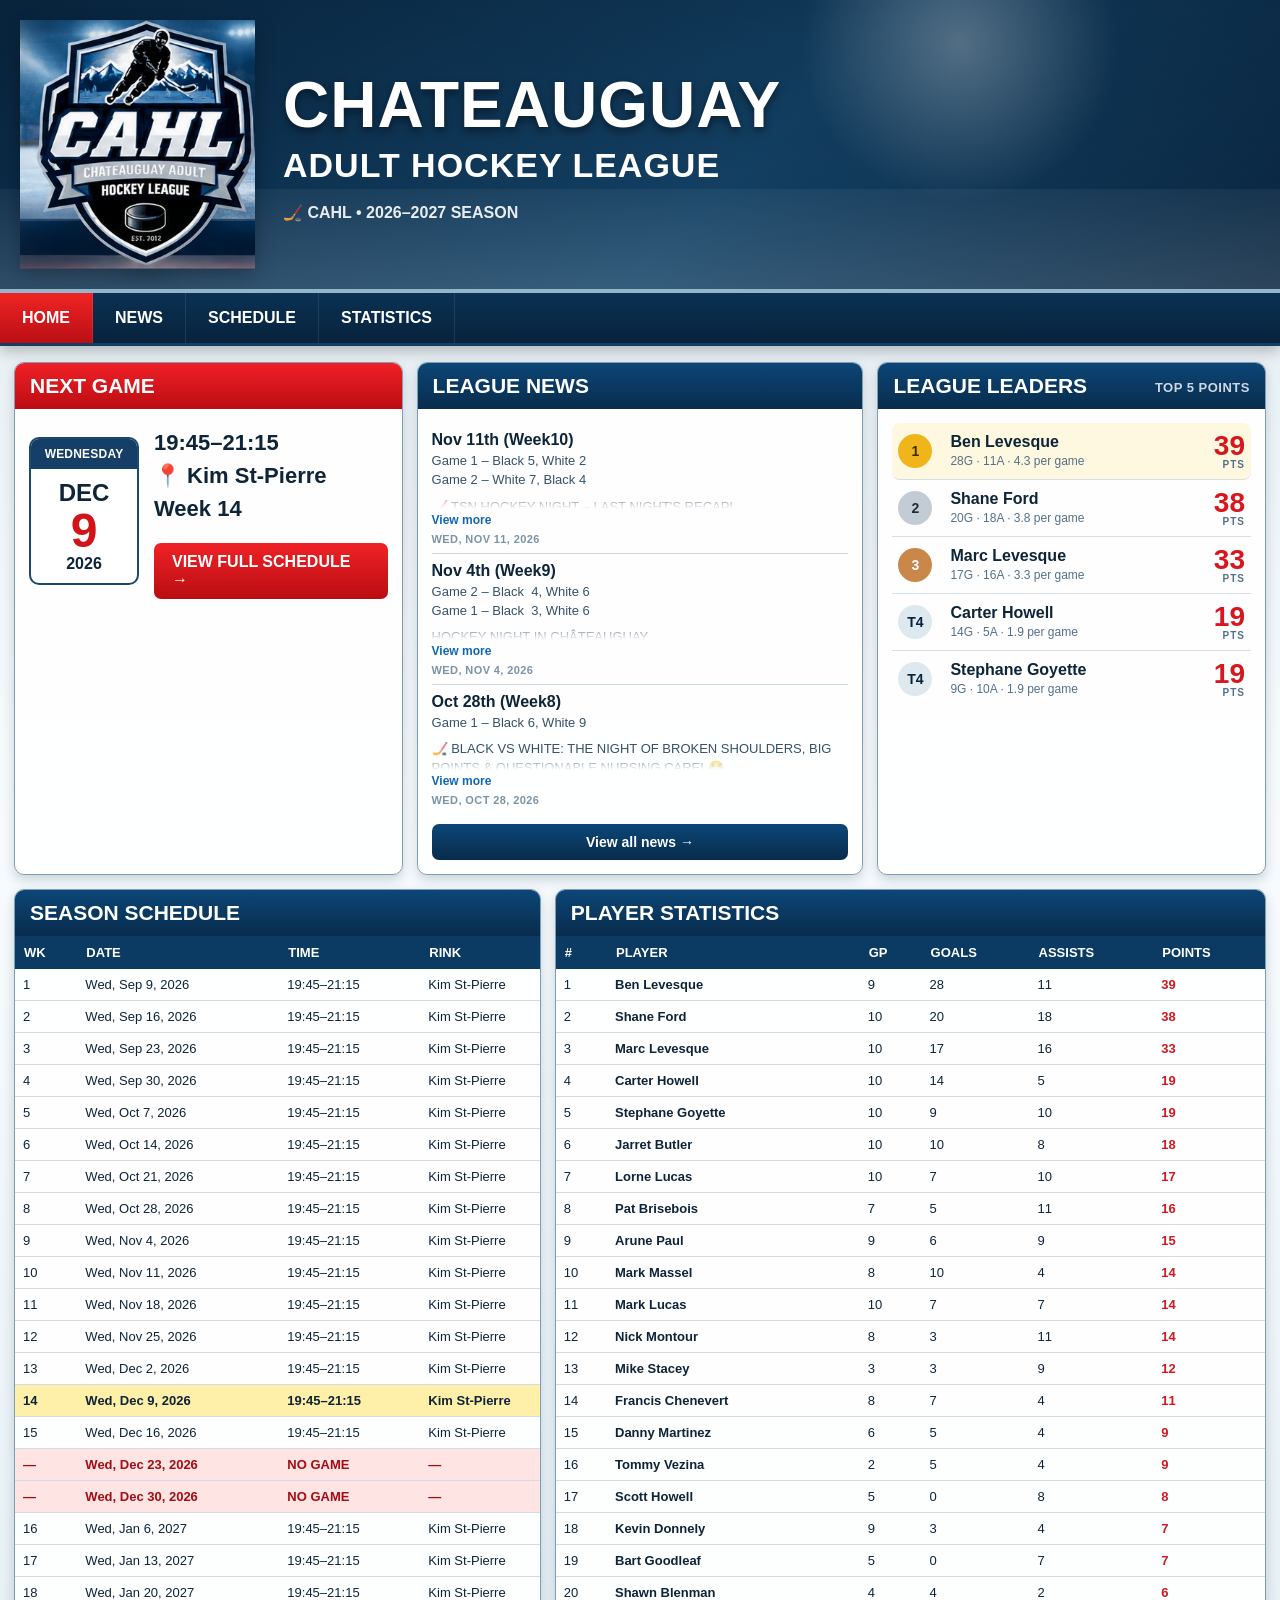
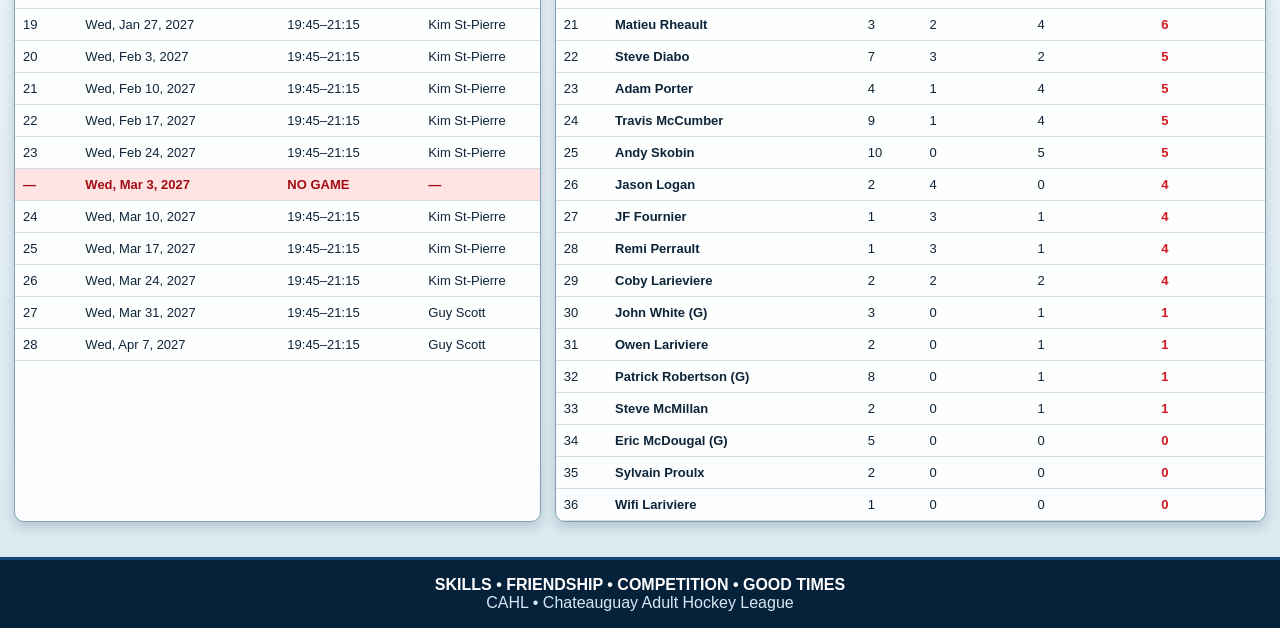
==== commit 6ec4bb50: "Show top 5 points leaders in League Leaders panel Replace the separate goals/assists/points leader c" ====
--- a/index.html
+++ b/index.html
@@ -53,11 +53,9 @@
     </section>
 
     <section class="panel">
-      <div class="panel-head">League Leaders</div>
-      <div class="panel-body leader-grid">
-        <div class="leader-card"><div class="title">GOALS</div><div class="sil"></div><div class="name" id="goalName">—</div><div class="stat" id="goalVal">0</div><small>GOALS</small></div>
-        <div class="leader-card"><div class="title">ASSISTS</div><div class="sil"></div><div class="name" id="assistName">—</div><div class="stat" id="assistVal">0</div><small>ASSISTS</small></div>
-        <div class="leader-card"><div class="title">POINTS</div><div class="sil"></div><div class="name" id="pointName">—</div><div class="stat" id="pointVal">0</div><small>POINTS</small></div>
+      <div class="panel-head">League Leaders <span class="head-sub">Top 5 Points</span></div>
+      <div class="panel-body">
+        <ol class="top5" id="topFive"><li class="top5-empty">Loading…</li></ol>
       </div>
     </section>
   </div>
--- a/assets/app.css
+++ b/assets/app.css
@@ -64,21 +64,30 @@
 .date-box .year{font-weight:800;padding-bottom:10px}
 .game-details strong{font-size:22px;display:block;margin:7px 0}
 .btn{display:inline-block;background:linear-gradient(#ef2226,#ba0d12);color:white;font-weight:900;padding:10px 18px;border-radius:7px;text-decoration:none;margin-top:14px}
-.news-item{display:grid;grid-template-columns:72px 1fr;gap:10px;padding:8px 0;border-bottom:1px solid #ccd8df}
-.news-thumb{height:52px;border-radius:5px;background:linear-gradient(135deg,#1a5f90,#0b2a46);display:grid;place-items:center;color:white;font-weight:900;font-size:11px;letter-spacing:0;text-align:center;padding:2px 4px;overflow:hidden;white-space:nowrap}
-.news-item h4{margin:0 0 3px;font-size:16px} .news-item p{margin:0;font-size:13px;color:#385167}
+.news-item{padding:8px 0;border-bottom:1px solid #ccd8df}
+.news-item h4{margin:0 0 3px;font-size:16px}
+/* Markdown news bodies */
+.md{font-size:13px;line-height:1.45;color:#385167;overflow-wrap:anywhere}
+.md p,.md ul,.md ol,.md blockquote{margin:0 0 .6em} .md>:last-child{margin-bottom:0}
+.md ul,.md ol{padding-left:1.3em}
+.md .md-h{margin:.4em 0 .3em;font-size:14px;color:#0b2a46}
+.md blockquote{border-left:3px solid #c5d4df;padding-left:8px;color:#4a6076}
+.md hr{border:none;border-top:1px solid #ccd8df;margin:.6em 0}
+.md code{background:#e6eef3;border-radius:3px;padding:0 3px;font-size:12px}
+.md a{color:#0f66b3}
 .news-item:last-child{border-bottom:none}
-.news-content{min-width:0}   /* allow the title/body to truncate within the grid column */
 /* Card (panel) truncation — the modal (#newsModalBody) shows full bodies. */
 #newsBody .news-item h4{white-space:nowrap;overflow:hidden;text-overflow:ellipsis}
 /* Titles are headlines: clamp them even in the modal so a paragraph-length
    title can't blow up the layout (the body below still shows in full). */
 #newsModalBody .news-item h4{display:-webkit-box;-webkit-box-orient:vertical;-webkit-line-clamp:2;line-clamp:2;overflow:hidden}
 #newsBody .news-item.expanded h4{white-space:normal}
-#newsBody .news-item:not(.expanded) .news-text{display:-webkit-box;-webkit-box-orient:vertical;-webkit-line-clamp:3;line-clamp:3;overflow:hidden}
+/* Height clamp (not line-clamp) so multi-paragraph Markdown clamps reliably. */
+#newsBody .news-item:not(.expanded) .news-text{max-height:4.35em;overflow:hidden;-webkit-mask-image:linear-gradient(#000 70%,transparent);mask-image:linear-gradient(#000 70%,transparent)}
 .news-date{display:block;margin-top:5px;font-size:11px;font-weight:800;letter-spacing:.4px;text-transform:uppercase;color:#7c93a6}
 .view-more{display:inline-block;margin-top:4px;background:none;border:none;color:#0f66b3;font-weight:800;font-size:12px;cursor:pointer;padding:0}
 .view-more:hover{text-decoration:underline}
+#newsBody .news-item.expandable{cursor:pointer;-webkit-tap-highlight-color:transparent}
 .news-more{margin-top:10px;width:100%;background:linear-gradient(#0c4677,#082c4c);color:white;border:none;border-radius:7px;padding:10px;font-weight:800;font-size:14px;cursor:pointer}
 .news-more:hover{filter:brightness(1.08)}
 .hint{font-size:13px;color:#4a6076;margin:6px 0}
@@ -91,13 +100,20 @@
 .modal-head h3{margin:0;font-size:20px;font-weight:900;text-transform:uppercase}
 .modal-close{background:none;border:none;color:#fff;font-size:28px;line-height:1;cursor:pointer;padding:0 4px}
 .modal-body{padding:6px 16px 16px;overflow:auto}
-.leader-grid{display:grid;grid-template-columns:repeat(3,1fr);gap:10px}
-.leader-card{border:1px solid #7d9cb2;border-radius:8px;background:white;text-align:center;overflow:hidden}
-.leader-card .title{color:white;font-weight:900;padding:9px;background:#bd1218}
-.leader-card:nth-child(2) .title{background:#205d9a}
-.leader-card:nth-child(3) .title{background:#d6a009}
-.leader-card .sil{width:58px;height:58px;border-radius:50%;background:#dde8ef;margin:14px auto 8px}
-.leader-card .name{font-weight:900} .leader-card .stat{font-size:38px;color:#d6171e;font-weight:900}
+.head-sub{float:right;font-size:13px;font-weight:700;letter-spacing:.5px;opacity:.8;margin-top:6px}
+.top5{list-style:none;margin:0;padding:0}
+.top5-row{display:grid;grid-template-columns:40px 1fr auto;gap:12px;align-items:center;padding:9px 6px;border-bottom:1px solid #d6dfe5}
+.top5-row:last-child{border-bottom:none}
+.top5-rank{width:34px;height:34px;border-radius:50%;display:grid;place-items:center;font-weight:900;font-size:14px;background:#dde8ef;color:var(--navy)}
+.top5-row.rank-1 .top5-rank{background:var(--gold);color:#3b2a00}
+.top5-row.rank-2 .top5-rank{background:#c3ccd4;color:#1f2b36}
+.top5-row.rank-3 .top5-rank{background:#c9874a;color:white}
+.top5-who b{display:block;font-size:16px}
+.top5-who small{color:#557086;font-size:12px}
+.top5-pts{font-size:28px;font-weight:900;color:#d6171e;line-height:1;text-align:right}
+.top5-pts small{display:block;font-size:10px;color:#557086;letter-spacing:1px}
+.top5-row.rank-1{background:#fff8e1;border-radius:8px}
+.top5-empty{padding:12px;color:#557086}
 .content-grid{display:grid;grid-template-columns:1fr 1.35fr;gap:14px;margin-top:14px}
 .table-wrap{overflow:auto}
 table{width:100%;border-collapse:collapse;min-width:560px}
@@ -124,7 +140,6 @@
   .logo-img{max-width:180px}
   .nav-inner{justify-content:center}
   .nav a{padding:12px 14px;font-size:13px}
-  .leader-grid{grid-template-columns:1fr}
   .next-game{grid-template-columns:95px 1fr}
   .roster{grid-template-columns:1fr}
   /* Fit tables to the screen instead of scrolling: drop the min-width floor
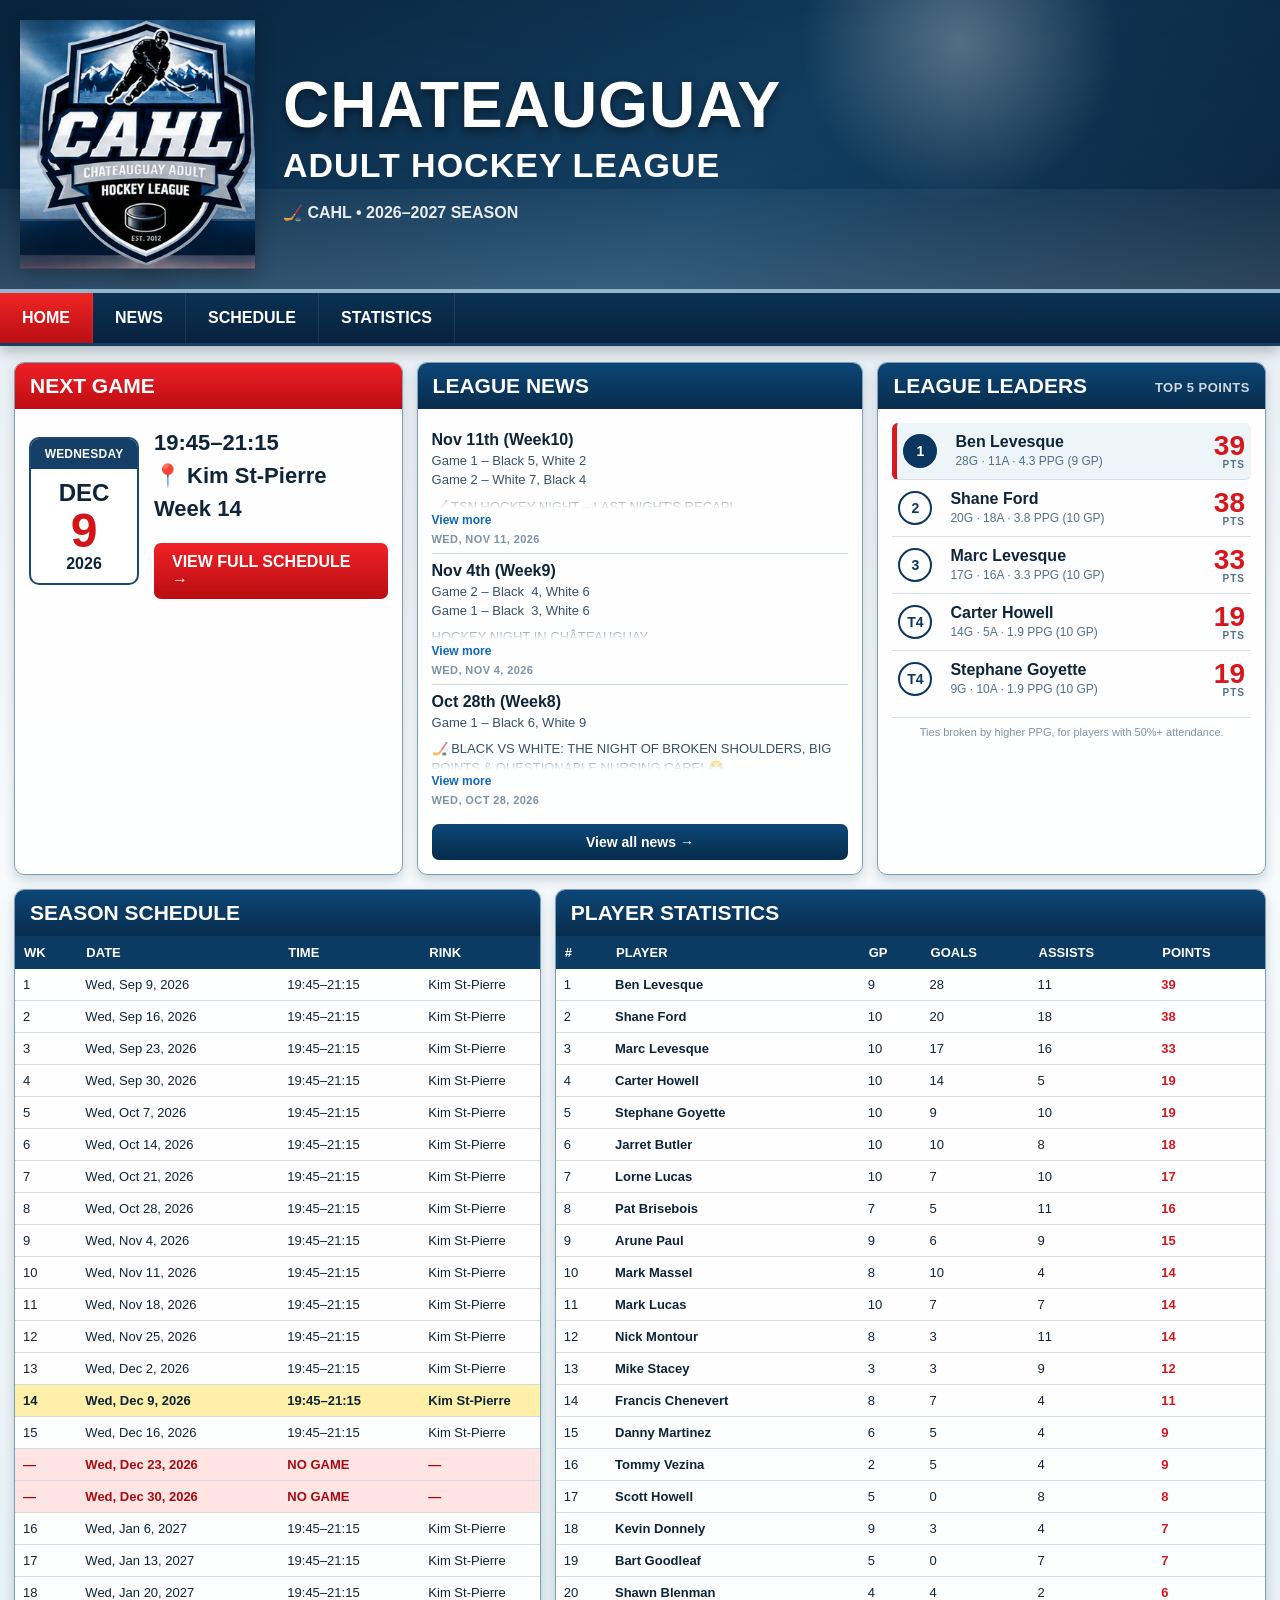
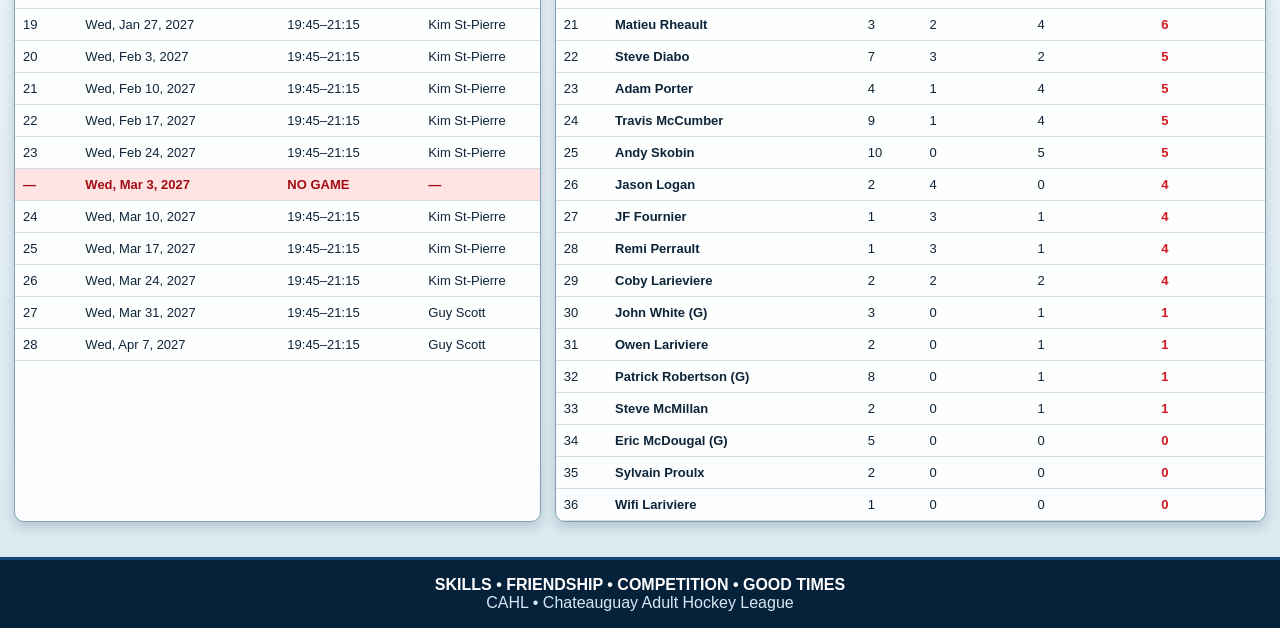
==== commit e9c90571: "Add tiebreaker note under top 5 leaders Co-Authored-By: Claude Opus 5.5 <noreply@anthropic.com> Clau" ====
--- a/index.html
+++ b/index.html
@@ -56,6 +56,7 @@
       <div class="panel-head">League Leaders <span class="head-sub">Top 5 Points</span></div>
       <div class="panel-body">
         <ol class="top5" id="topFive"><li class="top5-empty">Loading…</li></ol>
+        <p class="top5-note">Ties broken by higher PPG, for players with 50%+ attendance.</p>
       </div>
     </section>
   </div>
--- a/assets/app.css
+++ b/assets/app.css
@@ -104,15 +104,16 @@
 .top5{list-style:none;margin:0;padding:0}
 .top5-row{display:grid;grid-template-columns:40px 1fr auto;gap:12px;align-items:center;padding:9px 6px;border-bottom:1px solid #d6dfe5}
 .top5-row:last-child{border-bottom:none}
-.top5-rank{width:34px;height:34px;border-radius:50%;display:grid;place-items:center;font-weight:900;font-size:14px;background:#dde8ef;color:var(--navy)}
-.top5-row.rank-1 .top5-rank{background:var(--gold);color:#3b2a00}
-.top5-row.rank-2 .top5-rank{background:#c3ccd4;color:#1f2b36}
-.top5-row.rank-3 .top5-rank{background:#c9874a;color:white}
+.top5-rank{width:34px;height:34px;box-sizing:border-box;border-radius:50%;display:grid;place-items:center;font-weight:900;font-size:14px;border:2px solid var(--navy2);color:var(--navy2)}
+/* Leader: solid navy badge, ice-blue row, red stripe on the left. */
+.top5-row.rank-1{background:var(--ice);border-left:5px solid var(--red);border-radius:6px}
+.top5-row.rank-1 .top5-rank{background:var(--navy2);color:white}
 .top5-who b{display:block;font-size:16px}
 .top5-who small{color:#557086;font-size:12px}
 .top5-pts{font-size:28px;font-weight:900;color:#d6171e;line-height:1;text-align:right}
 .top5-pts small{display:block;font-size:10px;color:#557086;letter-spacing:1px}
-.top5-row.rank-1{background:#fff8e1;border-radius:8px}
+.top5-more{padding:8px 6px 2px;color:#557086;font-size:13px;font-weight:700;text-align:center}
+.top5-note{margin:10px 0 0;padding-top:8px;border-top:1px solid #d6dfe5;color:#7d93a5;font-size:11px;text-align:center}
 .top5-empty{padding:12px;color:#557086}
 .content-grid{display:grid;grid-template-columns:1fr 1.35fr;gap:14px;margin-top:14px}
 .table-wrap{overflow:auto}
